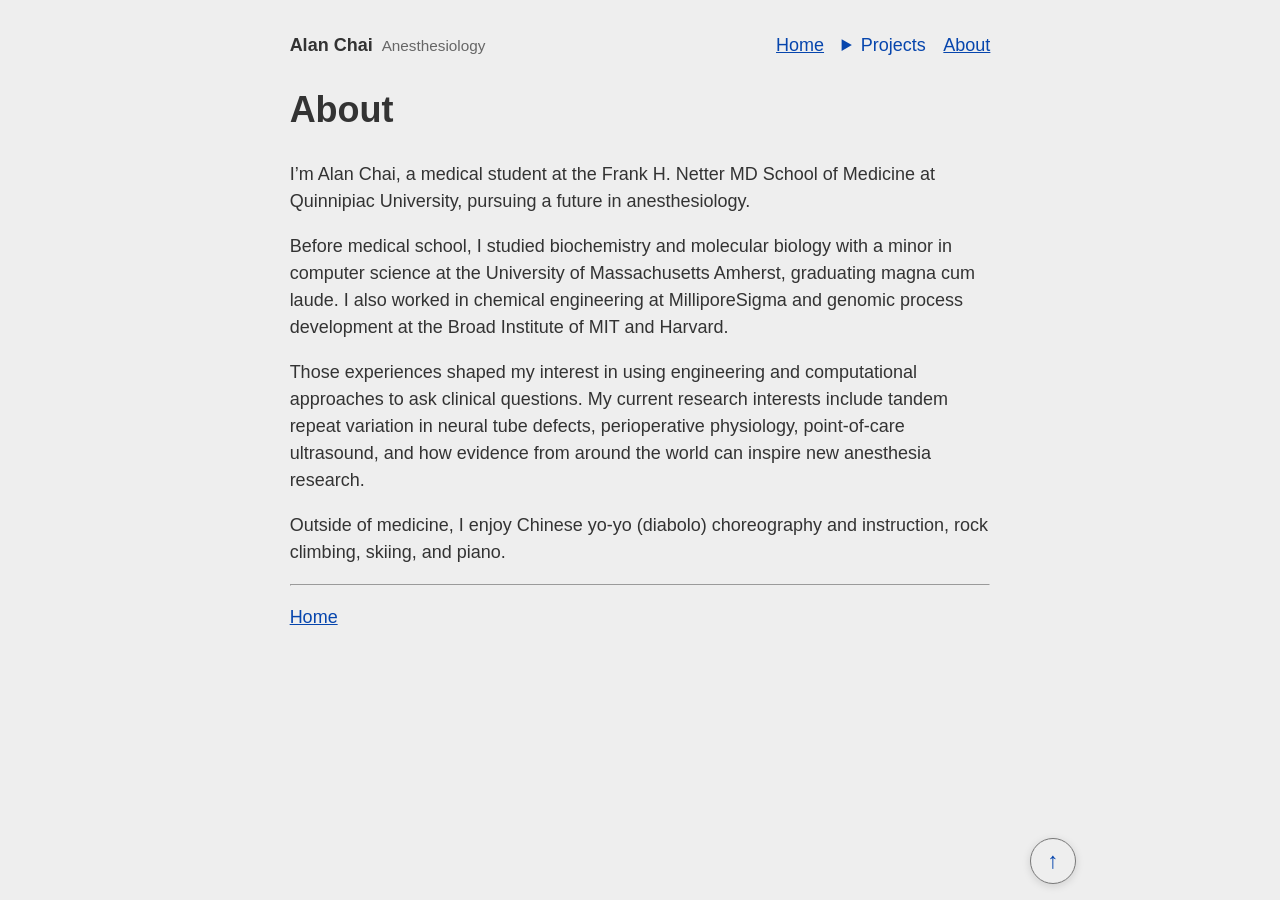
==== about.html @ 9ea291db "Create minimal anesthesiology home and project pages Co-authored-by: Copilot <223556219+Copilot@user" ====
<!DOCTYPE html>
<html lang="en">
<head>
  <meta charset="UTF-8">
  <meta name="viewport" content="width=device-width, initial-scale=1">
  <meta name="description" content="About Alan Chai: medical training, research interests, and a background in engineering and computational biology.">
  <meta name="theme-color" content="#eeeeee">
  <title>About — Alan Chai</title>
  <link rel="stylesheet" href="styles.css">
</head>
<body>
  <a class="skip-link" href="#main">Skip to content</a>
  <header class="site-header" id="top">
    <nav class="site-nav" aria-label="Main navigation">
      <a class="site-name" href="index.html">Alan Chai <span>Anesthesiology</span></a>
      <a href="index.html">Home</a>
      <details class="projects-menu">
        <summary>Projects</summary>
        <ul>
          <li><a href="ntd-project.html">STRs &amp; neural tube defects</a></li>
          <li><a href="anesthesia-research-radar.html">Global anesthesia research scout</a></li>
        </ul>
      </details>
      <a href="about.html" aria-current="page">About</a>
    </nav>
  </header>

  <main class="page" id="main">
    <h1>About</h1>
    <p>I’m Alan Chai, a medical student at the Frank H. Netter MD School of Medicine at Quinnipiac University, pursuing a future in anesthesiology.</p>
    <p>Before medical school, I studied biochemistry and molecular biology with a minor in computer science at the University of Massachusetts Amherst, graduating magna cum laude. I also worked in chemical engineering at MilliporeSigma and genomic process development at the Broad Institute of MIT and Harvard.</p>
    <p>Those experiences shaped my interest in using engineering and computational approaches to ask clinical questions. My current research interests include tandem repeat variation in neural tube defects, perioperative physiology, point-of-care ultrasound, and how evidence from around the world can inspire new anesthesia research.</p>
    <p>Outside of medicine, I enjoy Chinese yo-yo (diabolo) choreography and instruction, rock climbing, skiing, and piano.</p>
  </main>

  <footer class="page">
    <hr>
    <p><a href="index.html">Home</a></p>
  </footer>
  <a class="back-to-top" href="#top" aria-label="Back to top" title="Back to top">↑</a>
</body>
</html>
---- styles.css ----
html {
  scroll-behavior: smooth;
}

body {
  max-width: 70ch;
  margin: 2rem auto;
  padding: 0 1rem;
  color: #333;
  background: #eee;
  font: 18px/1.5 sans-serif;
}

a {
  color: #0645ad;
}

a:visited {
  color: #551a8b;
}

a:focus-visible,
summary:focus-visible {
  outline: 2px solid currentColor;
  outline-offset: 3px;
}

.skip-link {
  position: absolute;
  top: 0.5rem;
  left: 0.5rem;
  padding: 0.4rem 0.7rem;
  transform: translateY(-160%);
  background: #fff;
}

.skip-link:focus {
  transform: translateY(0);
}

.site-nav {
  display: flex;
  align-items: center;
  flex-wrap: wrap;
  gap: 0.45rem 1.1rem;
}

.site-name {
  margin-right: auto;
  color: #333;
  font-weight: bold;
  text-decoration: none;
}

.site-name:visited {
  color: #333;
}

.site-name span {
  margin-left: 0.25rem;
  color: #666;
  font-size: 0.85em;
  font-weight: normal;
}

.projects-menu {
  position: relative;
}

.projects-menu summary {
  color: #0645ad;
  cursor: pointer;
  list-style-position: inside;
}

.projects-menu > ul {
  position: absolute;
  z-index: 2;
  top: 100%;
  left: 0;
  min-width: 17rem;
  margin: 0.4rem 0 0;
  padding: 0.5rem 1rem 0.5rem 2rem;
  border: 1px solid #aaa;
  background: #eee;
  box-shadow: 0 4px 10px #0002;
  opacity: 0;
  visibility: hidden;
  transform: translateY(-0.35rem);
  transition: opacity 160ms ease, transform 160ms ease, visibility 160ms;
}

.projects-menu[open] > ul {
  opacity: 1;
  visibility: visible;
  transform: translateY(0);
}

.projects-menu li {
  padding: 0.2rem 0;
}

.page {
  display: block;
}

.home-page {
  padding-top: 2rem;
}

.home-subtitle {
  margin-top: -0.75rem;
}

.project-note {
  color: #666;
  font-size: 0.9em;
}

.back-to-top {
  position: fixed;
  right: max(1rem, calc((100vw - 70ch) / 2));
  bottom: 1rem;
  width: 2.75rem;
  height: 2.75rem;
  display: grid;
  place-items: center;
  border: 1px solid #777;
  border-radius: 50%;
  background: #eee;
  color: #0645ad;
  box-shadow: 0 2px 8px #0002;
  font-size: 1.4rem;
  text-decoration: none;
  transition: transform 160ms ease, box-shadow 160ms ease;
}

.back-to-top:hover {
  transform: translateY(-3px);
  box-shadow: 0 4px 12px #0003;
}

@media (max-width: 480px) {
  .site-nav {
    gap: 0.35rem 0.8rem;
  }

  .site-name {
    width: 100%;
  }

  .projects-menu > ul {
    left: -4rem;
    min-width: 15rem;
  }
}

@media (prefers-color-scheme: dark) {
  body {
    color: #ddd;
    background: #222;
  }

  a,
  .projects-menu summary {
    color: #8cb4ff;
  }

  a:visited {
    color: #c5a0ff;
  }

  .site-name,
  .site-name:visited {
    color: #ddd;
  }

  .site-name span,
  .project-note {
    color: #aaa;
  }

  .projects-menu > ul,
  .back-to-top {
    border-color: #777;
    background: #222;
  }
}

@media (prefers-reduced-motion: reduce) {
  html {
    scroll-behavior: auto;
  }

  *,
  *::before,
  *::after {
    transition-duration: 0.01ms !important;
  }
}
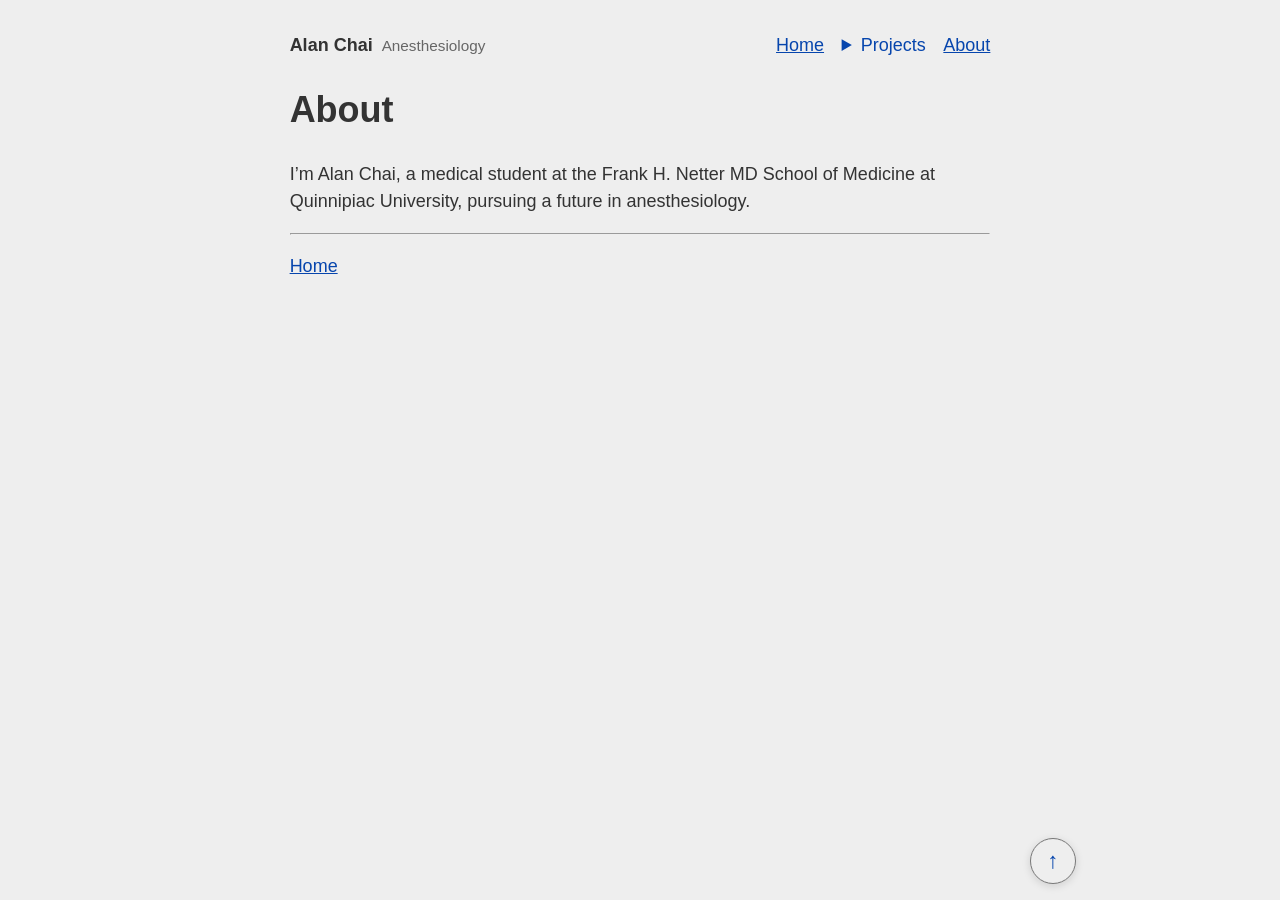
==== commit e6d4c382: "Add interactive laparoscopic OR setup simulation Co-authored-by: Copilot <223556219+Copilot@users.no" ====
--- a/about.html
+++ b/about.html
@@ -17,6 +17,7 @@
       <details class="projects-menu">
         <summary>Projects</summary>
         <ul>
+          <li><a href="or-simulation.html">Operating room simulation</a></li>
           <li><a href="ntd-project.html">STRs &amp; neural tube defects</a></li>
           <li><a href="anesthesia-research-radar.html">Global anesthesia research scout</a></li>
         </ul>
@@ -28,9 +29,6 @@
   <main class="page" id="main">
     <h1>About</h1>
     <p>I’m Alan Chai, a medical student at the Frank H. Netter MD School of Medicine at Quinnipiac University, pursuing a future in anesthesiology.</p>
-    <p>Before medical school, I studied biochemistry and molecular biology with a minor in computer science at the University of Massachusetts Amherst, graduating magna cum laude. I also worked in chemical engineering at MilliporeSigma and genomic process development at the Broad Institute of MIT and Harvard.</p>
-    <p>Those experiences shaped my interest in using engineering and computational approaches to ask clinical questions. My current research interests include tandem repeat variation in neural tube defects, perioperative physiology, point-of-care ultrasound, and how evidence from around the world can inspire new anesthesia research.</p>
-    <p>Outside of medicine, I enjoy Chinese yo-yo (diabolo) choreography and instruction, rock climbing, skiing, and piano.</p>
   </main>
 
   <footer class="page">
